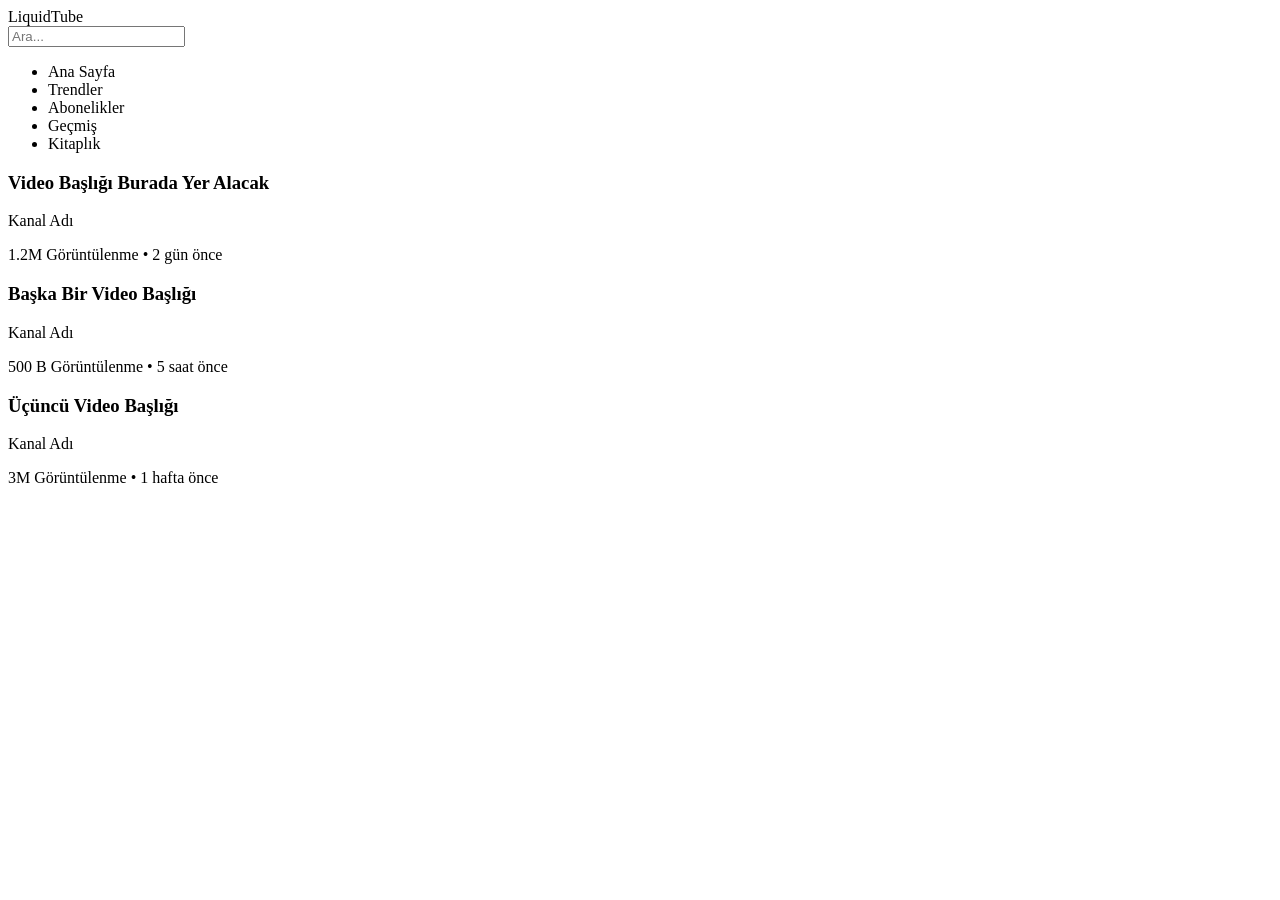
==== SideTube/index.html @ 5d759b35 "Add files via upload" ====
<!DOCTYPE html>
<html lang="tr">
<head>
    <meta charset="UTF-8">
    <meta name="viewport" content="width=device-width, initial-scale=1.0">
    <title>Liquid Glass Tube</title>
    <link rel="stylesheet" href="style.css">
</head>
<body>
    <!-- Sıvı hissiyatını veren arka plan renk formları -->
    <div class="background-blobs">
        <div class="blob blob-1"></div>
        <div class="blob blob-2"></div>
        <div class="blob blob-3"></div>
    </div>

    <!-- Ana Konteyner -->
    <div class="container">
        <!-- Üst Menü -->
        <header class="glass-panel nav">
            <div class="logo">LiquidTube</div>
            <input type="text" class="glass-input" placeholder="Ara...">
            <div class="profile-pic"></div>
        </header>

        <div class="layout">
            <!-- Yan Menü -->
            <aside class="glass-panel sidebar">
                <ul>
                    <li>Ana Sayfa</li>
                    <li>Trendler</li>
                    <li>Abonelikler</li>
                    <li>Geçmiş</li>
                    <li>Kitaplık</li>
                </ul>
            </aside>

            <!-- Video Izgarası -->
            <main class="video-grid">
                <!-- Video Kartı Örneği -->
                <div class="glass-panel video-card">
                    <div class="thumbnail"></div>
                    <div class="video-info">
                        <h3>Video Başlığı Burada Yer Alacak</h3>
                        <p>Kanal Adı</p>
                        <span>1.2M Görüntülenme • 2 gün önce</span>
                    </div>
                </div>
                <!-- Kartı çoğaltarak ızgarayı doldurabilirsiniz -->
                <div class="glass-panel video-card">
                    <div class="thumbnail"></div>
                    <div class="video-info">
                        <h3>Başka Bir Video Başlığı</h3>
                        <p>Kanal Adı</p>
                        <span>500 B Görüntülenme • 5 saat önce</span>
                    </div>
                </div>
                <div class="glass-panel video-card">
                    <div class="thumbnail"></div>
                    <div class="video-info">
                        <h3>Üçüncü Video Başlığı</h3>
                        <p>Kanal Adı</p>
                        <span>3M Görüntülenme • 1 hafta önce</span>
                    </div>
                </div>
            </main>
        </div>
    </div>
</body>
</html>
---- SideTube/style.css ----
/* Floating and Framed Side Menu */

/* Make the main drawer structure transparent */
tp-yt-app-drawer#guide.ytd-app {
    background: transparent !important;
    background-color: transparent !important;
}

/* Transform the side menu content container into a rounded framed box */
#guide-content.ytd-app {
    background-color: #0f0f0f !important;
    border: 2px solid rgba(255, 255, 255, 0.15) !important;
    border-radius: 28px !important;
    margin-top: 70px !important;
    margin-left: 12px !important;
    margin-bottom: 20px !important;
    height: calc(100vh - 90px) !important;
    width: 235px !important;
    box-shadow: 0 8px 32px rgba(0, 0, 0, 0.5) !important;
    overflow-y: auto !important;
    overflow-x: hidden !important;
}

/* Prevent menu contents from overflowing the rounded corners */
#guide-inner.ytd-app, 
#sections.ytd-guide-renderer {
    background-color: transparent !important;
    border-radius: 28px !important;
}

/* Top Category Chip Bar */
#chips-wrapper.ytd-feed-filter-chip-bar-renderer, 
ytd-feed-filter-chip-bar-renderer {
    background: transparent !important;
    background-color: transparent !important;
    backdrop-filter: none !important;
}

/* Search Bar */
ytd-searchbox[desktop-searchbar-style=rounded_corner_borders_light_btn] #container.ytd-searchbox {
    border-radius: 40px !important;
    margin-left: 80px !important;
    padding: 0px 20px 0px 30px !important;
}
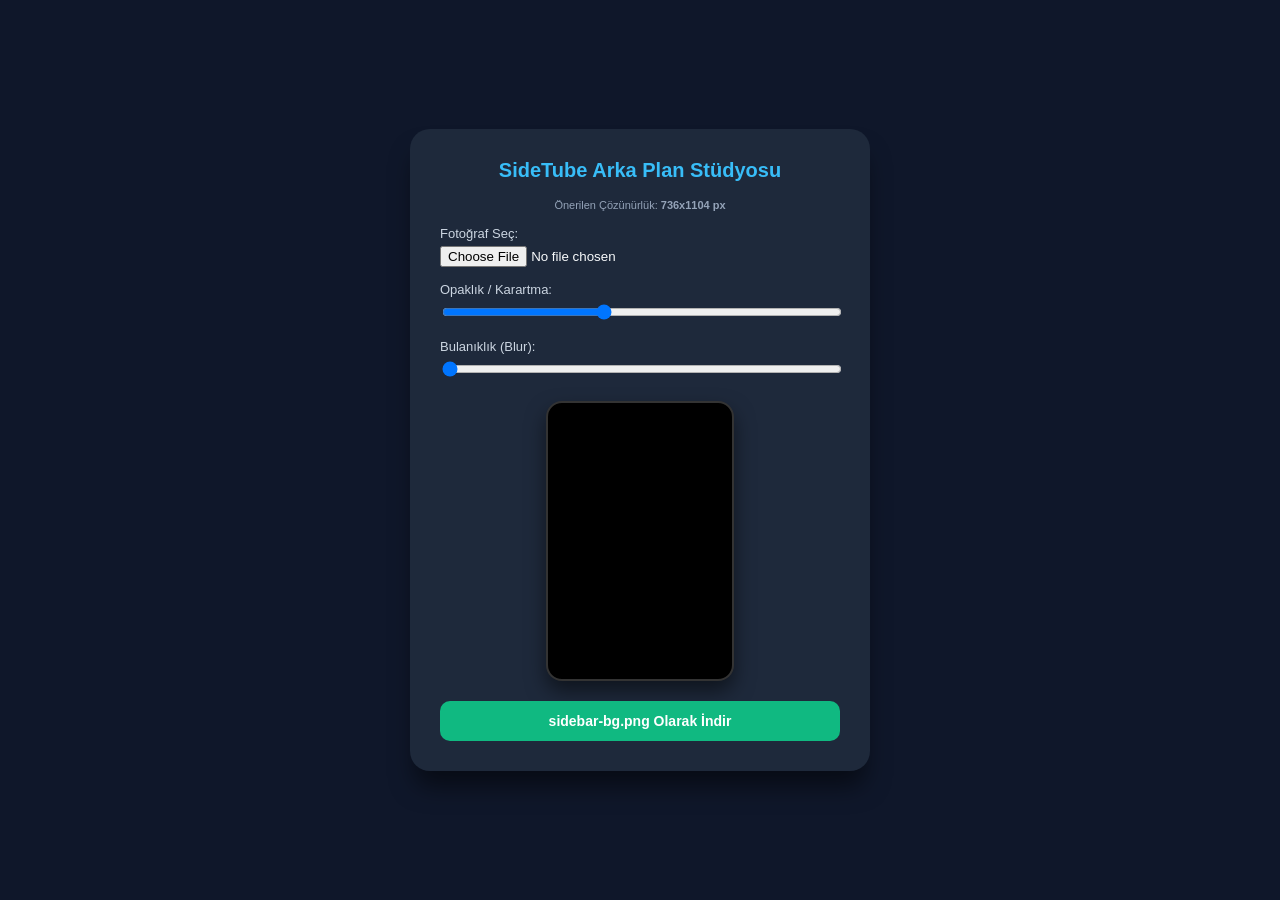
==== commit 2b906fe0: "Add files via upload" ====
--- a/SideTube/index.html
+++ b/SideTube/index.html
@@ -3,68 +3,161 @@
 <head>
     <meta charset="UTF-8">
     <meta name="viewport" content="width=device-width, initial-scale=1.0">
-    <title>Liquid Glass Tube</title>
-    <link rel="stylesheet" href="style.css">
+    <title>SideTube - Arka Plan Stüdyosu</title>
+    <style>
+        body {
+            background-color: #0f172a;
+            color: #f8fafc;
+            font-family: -apple-system, BlinkMacSystemFont, "Segoe UI", Roboto, sans-serif;
+            display: flex;
+            flex-direction: column;
+            align-items: center;
+            justify-content: center;
+            min-height: 100vh;
+            margin: 0;
+        }
+        .container {
+            background: #1e293b;
+            padding: 30px;
+            border-radius: 20px;
+            box-shadow: 0 20px 25px -5px rgba(0, 0, 0, 0.5);
+            width: 400px;
+            text-align: center;
+        }
+        h2 { margin-top: 0; font-size: 20px; color: #38bdf8; }
+        .control-group {
+            margin: 15px 0;
+            text-align: left;
+        }
+        label { display: block; font-size: 13px; margin-bottom: 5px; color: #cbd5e1; }
+        input[type="range"], input[type="file"] { width: 100%; box-sizing: border-box; }
+        .preview-box {
+            width: 184px;
+            height: 276px;
+            margin: 20px auto;
+            border-radius: 16px;
+            border: 2px solid rgba(255, 255, 255, 0.2);
+            overflow: hidden;
+            background-size: cover;
+            background-position: center;
+            background-repeat: no-repeat;
+            background-color: #000;
+            box-shadow: 0 10px 20px rgba(0,0,0,0.5);
+        }
+        .btn-download {
+            background: #10b981;
+            color: white;
+            border: none;
+            padding: 12px 20px;
+            width: 100%;
+            border-radius: 10px;
+            font-weight: bold;
+            cursor: pointer;
+            font-size: 14px;
+            transition: background 0.2s;
+        }
+        .btn-download:hover { background: #059669; }
+        .info { font-size: 11px; color: #94a3b8; margin-top: 10px; }
+    </style>
 </head>
 <body>
-    <!-- Sıvı hissiyatını veren arka plan renk formları -->
-    <div class="background-blobs">
-        <div class="blob blob-1"></div>
-        <div class="blob blob-2"></div>
-        <div class="blob blob-3"></div>
+
+    <div class="container">
+        <h2>SideTube Arka Plan Stüdyosu</h2>
+        <p class="info">Önerilen Çözünürlük: <strong>736x1104 px</strong></p>
+
+        <div class="control-group">
+            <label>Fotoğraf Seç:</label>
+            <input type="file" id="uploadImage" accept="image/*">
+        </div>
+
+        <div class="control-group">
+            <label>Opaklık / Karartma:</label>
+            <input type="range" id="opacityRange" min="0" max="1" step="0.05" value="0.4">
+        </div>
+
+        <div class="control-group">
+            <label>Bulanıklık (Blur):</label>
+            <input type="range" id="blurRange" min="0" max="25" step="1" value="0">
+        </div>
+
+        <!-- Canlı Önizleme Alanı -->
+        <div class="preview-box" id="previewBox"></div>
+
+        <button class="btn-download" id="downloadBtn">sidebar-bg.png Olarak İndir</button>
     </div>
 
-    <!-- Ana Konteyner -->
-    <div class="container">
-        <!-- Üst Menü -->
-        <header class="glass-panel nav">
-            <div class="logo">LiquidTube</div>
-            <input type="text" class="glass-input" placeholder="Ara...">
-            <div class="profile-pic"></div>
-        </header>
+    <canvas id="canvas" style="display:none;"></canvas>
 
-        <div class="layout">
-            <!-- Yan Menü -->
-            <aside class="glass-panel sidebar">
-                <ul>
-                    <li>Ana Sayfa</li>
-                    <li>Trendler</li>
-                    <li>Abonelikler</li>
-                    <li>Geçmiş</li>
-                    <li>Kitaplık</li>
-                </ul>
-            </aside>
+    <script>
+        const uploadImage = document.getElementById('uploadImage');
+        const opacityRange = document.getElementById('opacityRange');
+        const blurRange = document.getElementById('blurRange');
+        const previewBox = document.getElementById('previewBox');
+        const downloadBtn = document.getElementById('downloadBtn');
+        const canvas = document.getElementById('canvas');
+        const ctx = canvas.getContext('2d');
 
-            <!-- Video Izgarası -->
-            <main class="video-grid">
-                <!-- Video Kartı Örneği -->
-                <div class="glass-panel video-card">
-                    <div class="thumbnail"></div>
-                    <div class="video-info">
-                        <h3>Video Başlığı Burada Yer Alacak</h3>
-                        <p>Kanal Adı</p>
-                        <span>1.2M Görüntülenme • 2 gün önce</span>
-                    </div>
-                </div>
-                <!-- Kartı çoğaltarak ızgarayı doldurabilirsiniz -->
-                <div class="glass-panel video-card">
-                    <div class="thumbnail"></div>
-                    <div class="video-info">
-                        <h3>Başka Bir Video Başlığı</h3>
-                        <p>Kanal Adı</p>
-                        <span>500 B Görüntülenme • 5 saat önce</span>
-                    </div>
-                </div>
-                <div class="glass-panel video-card">
-                    <div class="thumbnail"></div>
-                    <div class="video-info">
-                        <h3>Üçüncü Video Başlığı</h3>
-                        <p>Kanal Adı</p>
-                        <span>3M Görüntülenme • 1 hafta önce</span>
-                    </div>
-                </div>
-            </main>
-        </div>
-    </div>
+        let img = new Image();
+        let imageLoaded = false;
+
+        uploadImage.addEventListener('change', function(e) {
+            const file = e.target.files[0];
+            if (file) {
+                const reader = new FileReader();
+                reader.onload = function(event) {
+                    img.src = event.target.result;
+                    img.onload = function() {
+                        imageLoaded = true;
+                        updatePreview();
+                    }
+                }
+                reader.readAsDataURL(file);
+            }
+        });
+
+        opacityRange.addEventListener('input', updatePreview);
+        blurRange.addEventListener('input', updatePreview);
+
+        function updatePreview() {
+            if (!imageLoaded) return;
+            
+            const opacity = opacityRange.value;
+            const blurVal = blurRange.value;
+
+            previewBox.style.backgroundImage = `linear-gradient(rgba(0,0,0,${opacity}), rgba(0,0,0,${opacity})), url(${img.src})`;
+            previewBox.style.filter = `blur(${blurVal / 3}px)`;
+        }
+
+        downloadBtn.addEventListener('click', function() {
+            if (!imageLoaded) {
+                alert("Lütfen önce bir fotoğraf seçin!");
+                return;
+            }
+
+            canvas.width = 736;
+            canvas.height = 1104;
+
+            ctx.clearRect(0, 0, canvas.width, canvas.height);
+
+            const blurVal = blurRange.value;
+            if (blurVal > 0) {
+                ctx.filter = `blur(${blurVal}px)`;
+            } else {
+                ctx.filter = 'none';
+            }
+
+            ctx.drawImage(img, 0, 0, canvas.width, canvas.height);
+
+            ctx.filter = 'none';
+            ctx.fillStyle = `rgba(0, 0, 0, ${opacityRange.value})`;
+            ctx.fillRect(0, 0, canvas.width, canvas.height);
+
+            const link = document.exports || document.createElement('a');
+            link.download = 'sidebar-bg.png';
+            link.href = canvas.toDataURL('image/png');
+            link.click();
+        });
+    </script>
 </body>
 </html>
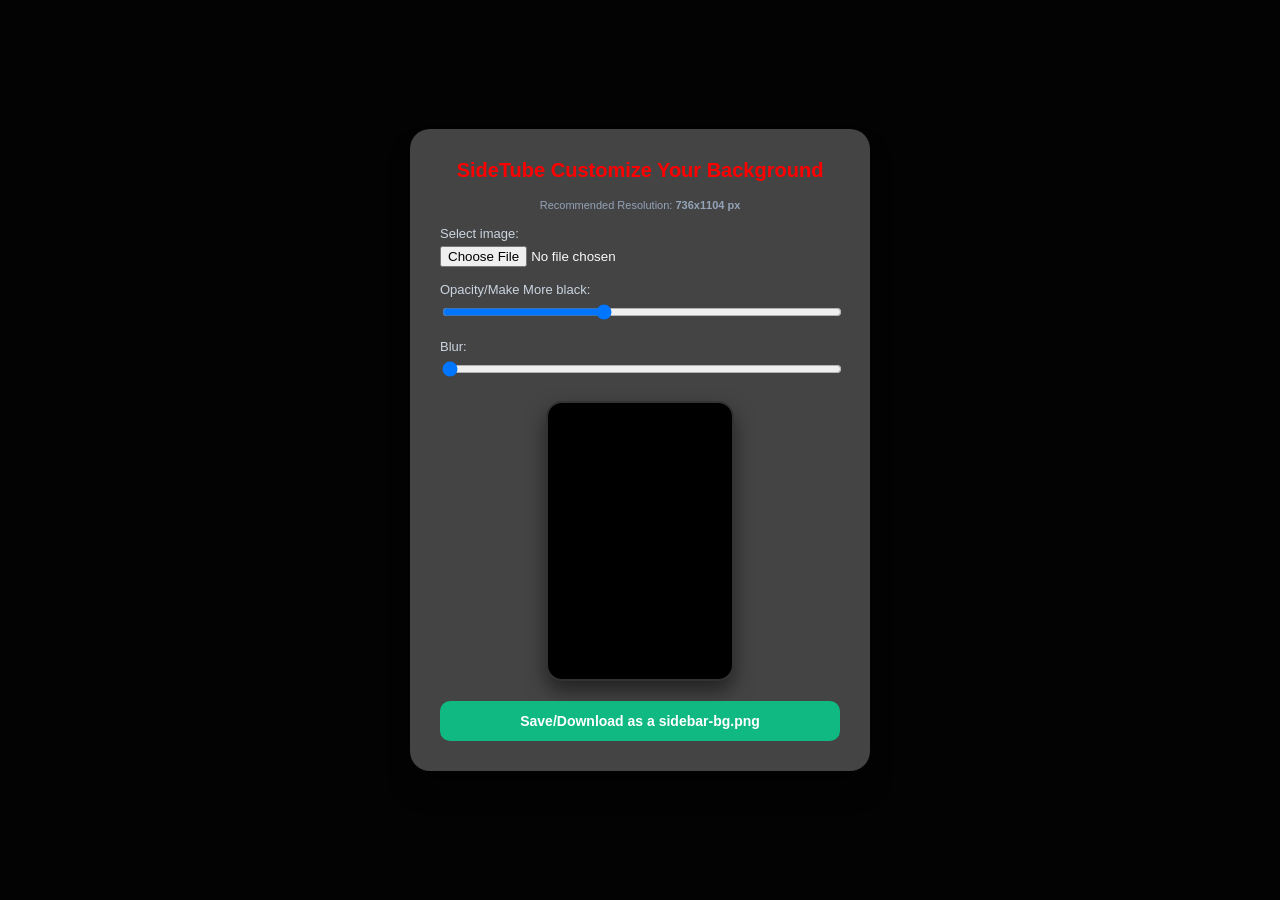
==== commit a672e4c8: "Add files via upload New version dropped for index.html and improved other stuff" ====
--- a/SideTube/index.html
+++ b/SideTube/index.html
@@ -3,10 +3,10 @@
 <head>
     <meta charset="UTF-8">
     <meta name="viewport" content="width=device-width, initial-scale=1.0">
-    <title>SideTube - Arka Plan Stüdyosu</title>
+    <title>SideTube Customize Your Background</title>
     <style>
         body {
-            background-color: #0f172a;
+            background-color: #030303;
             color: #f8fafc;
             font-family: -apple-system, BlinkMacSystemFont, "Segoe UI", Roboto, sans-serif;
             display: flex;
@@ -17,14 +17,14 @@
             margin: 0;
         }
         .container {
-            background: #1e293b;
+            background: #444444;
             padding: 30px;
             border-radius: 20px;
             box-shadow: 0 20px 25px -5px rgba(0, 0, 0, 0.5);
             width: 400px;
             text-align: center;
         }
-        h2 { margin-top: 0; font-size: 20px; color: #38bdf8; }
+        h2 { margin-top: 0; font-size: 20px; color: #ff0000; }
         .control-group {
             margin: 15px 0;
             text-align: left;
@@ -63,28 +63,28 @@
 <body>
 
     <div class="container">
-        <h2>SideTube Arka Plan Stüdyosu</h2>
-        <p class="info">Önerilen Çözünürlük: <strong>736x1104 px</strong></p>
+        <h2>SideTube Customize Your Background</h2>
+        <p class="info">Recommended Resolution: <strong>736x1104 px</strong></p>
 
         <div class="control-group">
-            <label>Fotoğraf Seç:</label>
+            <label>Select image:</label>
             <input type="file" id="uploadImage" accept="image/*">
         </div>
 
         <div class="control-group">
-            <label>Opaklık / Karartma:</label>
+            <label>Opacity/Make More black:</label>
             <input type="range" id="opacityRange" min="0" max="1" step="0.05" value="0.4">
         </div>
 
         <div class="control-group">
-            <label>Bulanıklık (Blur):</label>
+            <label>Blur:</label>
             <input type="range" id="blurRange" min="0" max="25" step="1" value="0">
         </div>
 
-        <!-- Canlı Önizleme Alanı -->
+        
         <div class="preview-box" id="previewBox"></div>
 
-        <button class="btn-download" id="downloadBtn">sidebar-bg.png Olarak İndir</button>
+        <button class="btn-download" id="downloadBtn"> Save/Download as a sidebar-bg.png</button>
     </div>
 
     <canvas id="canvas" style="display:none;"></canvas>
@@ -131,7 +131,7 @@
 
         downloadBtn.addEventListener('click', function() {
             if (!imageLoaded) {
-                alert("Lütfen önce bir fotoğraf seçin!");
+                alert("Please select image first.");
                 return;
             }
 
